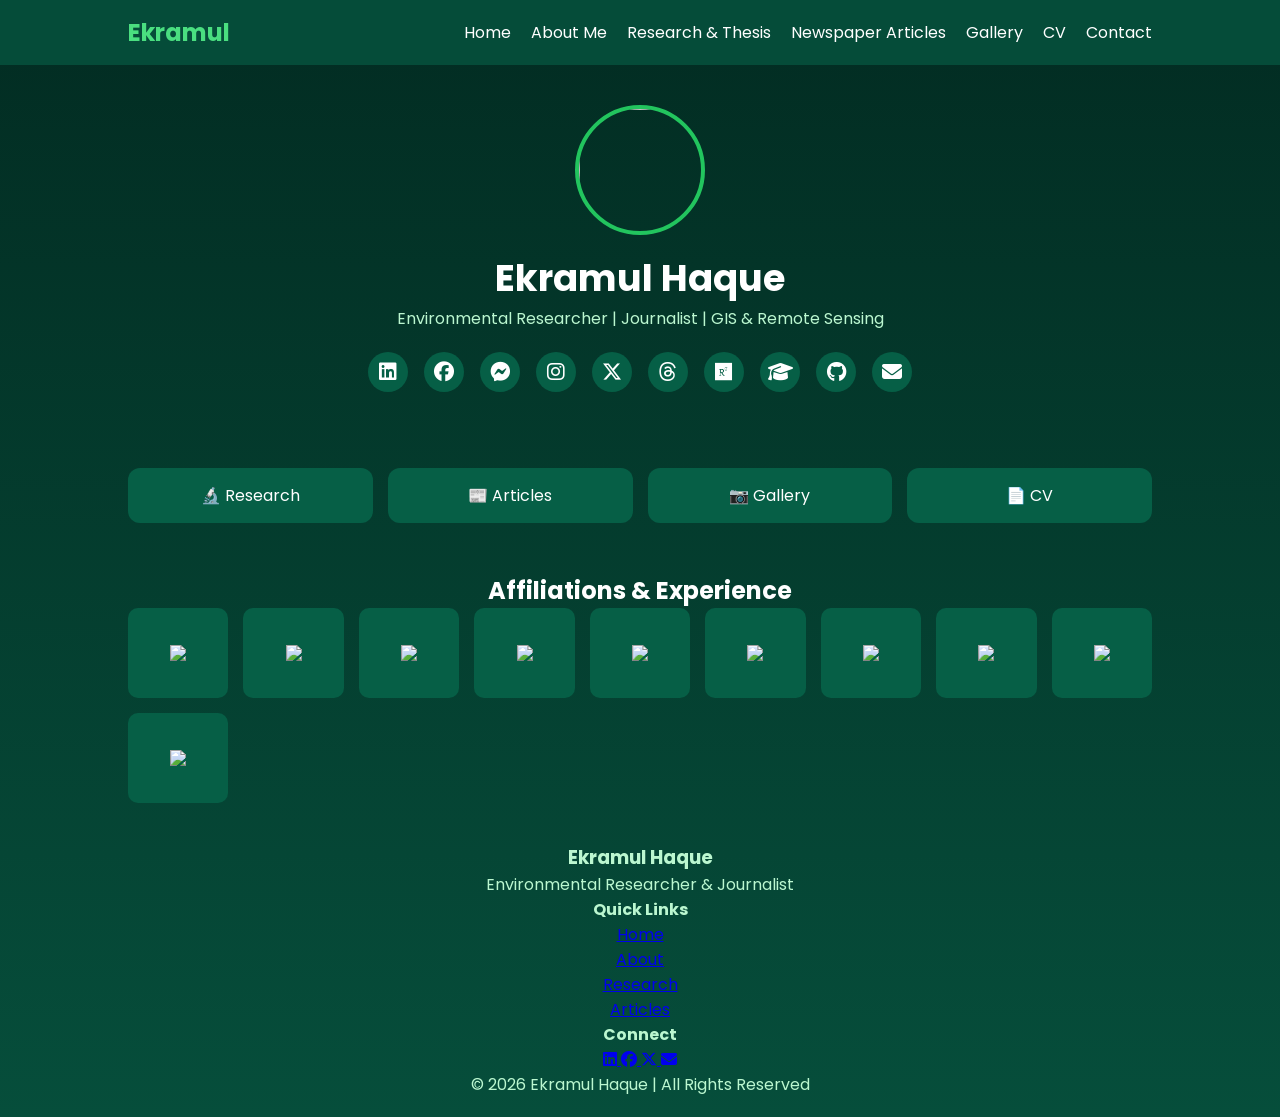
==== index.html @ b57e2514 "Add files via upload" ====
<!DOCTYPE html>
<html lang="en">
<head>
<meta charset="UTF-8">
<meta name="viewport" content="width=device-width, initial-scale=1.0">
<title>Ekramul Haque</title>

<link href="https://fonts.googleapis.com/css2?family=Poppins:wght@300;500;700&display=swap" rel="stylesheet">

<!-- Font Awesome -->
<link rel="stylesheet" href="https://cdnjs.cloudflare.com/ajax/libs/font-awesome/6.5.0/css/all.min.css">

<style>

/* RESET */
*{margin:0;padding:0;box-sizing:border-box;}

/* BODY */
body{
font-family:'Poppins',sans-serif;
background:linear-gradient(to bottom,#022c22,#064e3b);
color:white;
}

/* HEADER */
header{
padding:15px 10%;
display:flex;
justify-content:space-between;
align-items:center;
background:rgba(6,78,59,0.95);
position:sticky;
top:0;
z-index:1000;
}

header h2{color:#4ade80;}

/* NAV */
nav{display:flex;}

nav a{
margin-left:20px;
text-decoration:none;
color:white;
transition:0.3s;
}

nav a:hover{color:#4ade80;}

/* MOBILE */
.menu-btn{
display:none;
font-size:26px;
cursor:pointer;
}

/* HERO */
.hero{
text-align:center;
padding:40px 10%;
}

/* PROFILE */
.profile-img{
width:130px;
height:130px;
border-radius:50%;
object-fit:cover;
border:4px solid #22c55e;
margin-bottom:15px;
}

/* TEXT */
.hero h1{font-size:2.3rem;}
.hero p{color:#bbf7d0;}

/* SOCIAL ICONS */
.socials{
margin-top:15px;
}

.socials a{
display:inline-block;
margin:6px;
font-size:20px;
width:40px;
height:40px;
line-height:40px;
text-align:center;
background:#065f46;
border-radius:50%;
color:white;
transition:0.3s;
}

.socials a:hover{
background:#22c55e;
color:black;
transform:scale(1.1);
}

/* QUICK LINKS */
.quick-links{
padding:30px 10%;
display:grid;
grid-template-columns:repeat(auto-fit,minmax(180px,1fr));
gap:15px;
}

.card{
background:#065f46;
padding:15px;
border-radius:12px;
text-align:center;
text-decoration:none;
color:white;
transition:0.3s;
}

.card:hover{
background:#047857;
transform:translateY(-5px);
}

/* LOGOS */
.logos{
padding:20px 10%;
text-align:center;
}

.logo-grid{
display:grid;
grid-template-columns:repeat(auto-fit,minmax(90px,1fr));
gap:15px;
}

.logo-grid a{
display:flex;
align-items:center;
justify-content:center;
background:#065f46;
border-radius:10px;
padding:10px;
height:90px;
}

.logo-grid img{
max-width:60px;
max-height:60px;
object-fit:contain;
}

/* FOOTER */
footer{
text-align:center;
padding:20px;
color:#bbf7d0;
}

/* MOBILE */
@media(max-width:768px){

nav{
display:none;
flex-direction:column;
background:#022c22;
position:absolute;
top:65px;
right:10%;
padding:15px;
border-radius:10px;
}

nav.active{display:flex;}

.menu-btn{display:block;}

.hero h1{font-size:1.7rem;}

}

</style>
</head>

<body>

<div id="header"></div>

<section class="hero">

<img src="images/profile.jpg" class="profile-img">

<h1>Ekramul Haque</h1>
<p>Environmental Researcher | Journalist | GIS & Remote Sensing</p>

<!-- SOCIAL ICONS -->
<div class="socials">

<a href="https://www.linkedin.com/in/ekramulhaqueku/" target="_blank"><i class="fab fa-linkedin"></i></a>
<a href="https://www.facebook.com/EkramulKU" target="_blank"><i class="fab fa-facebook"></i></a>
<a href="https://m.me/EkramulKU" target="_blank"><i class="fab fa-facebook-messenger"></i></a>
<a href="https://www.instagram.com/ekramulhaqueku/" target="_blank"><i class="fab fa-instagram"></i></a>
<a href="https://x.com/EkramulHaqueKU" target="_blank"><i class="fab fa-x-twitter"></i></a>
<a href="https://www.threads.com/@EkramulHaqueKU" target="_blank"><i class="fab fa-threads"></i></a>
<a href="https://www.researchgate.net/profile/Ekramul_Haque8" target="_blank"><i class="fab fa-researchgate"></i></a>
<a href="#"><i class="fas fa-graduation-cap"></i></a>
<a href="#"><i class="fab fa-github"></i></a>
<a href="mailto:ms250520@ku.ac.bd"><i class="fas fa-envelope"></i></a>

</div>

</section>

<!-- QUICK LINKS -->
<section class="quick-links">

<a href="research.html" class="card">🔬 Research</a>
<a href="articles.html" class="card">📰 Articles</a>
<a href="gallery.html" class="card">📷 Gallery</a>
<a href="cv.pdf" download class="card">📄 CV</a>

</section>

<!-- AFFILIATIONS -->
<section class="logos">
<h2>Affiliations & Experience</h2>

<div class="logo-grid">

<a href="ku.html"><img src="images/ku.png"></a>
<a href="kuja.html"><img src="images/kuja.png"></a>
<a href="kuyws.html"><img src="images/kuyws.png"></a>
<a href="fwtc.html"><img src="images/fwtc.png"></a>
<a href="friendship.html"><img src="images/friendship.png"></a>
<a href="janakantha.html"><img src="images/janakantha.png"></a>
<a href="sharebiz.html"><img src="images/sharebiz.png"></a>
<a href="edutimes.html"><img src="images/edutimes.png"></a>
<a href="alokito.html"><img src="images/alokito.png"></a>
<a href="pib.html"><img src="images/pib.png"></a>

</div>

</section>

<div id="footer"></div>

<script>
function toggleMenu(){
document.getElementById("menu").classList.toggle("active");
}
</script>
<script>
fetch("header.html")
.then(res => res.text())
.then(data => {
    document.getElementById("header").innerHTML = data;
});

fetch("footer.html")
.then(res => res.text())
.then(data => {
    document.getElementById("footer").innerHTML = data;
});
</script>
</body>
</html>
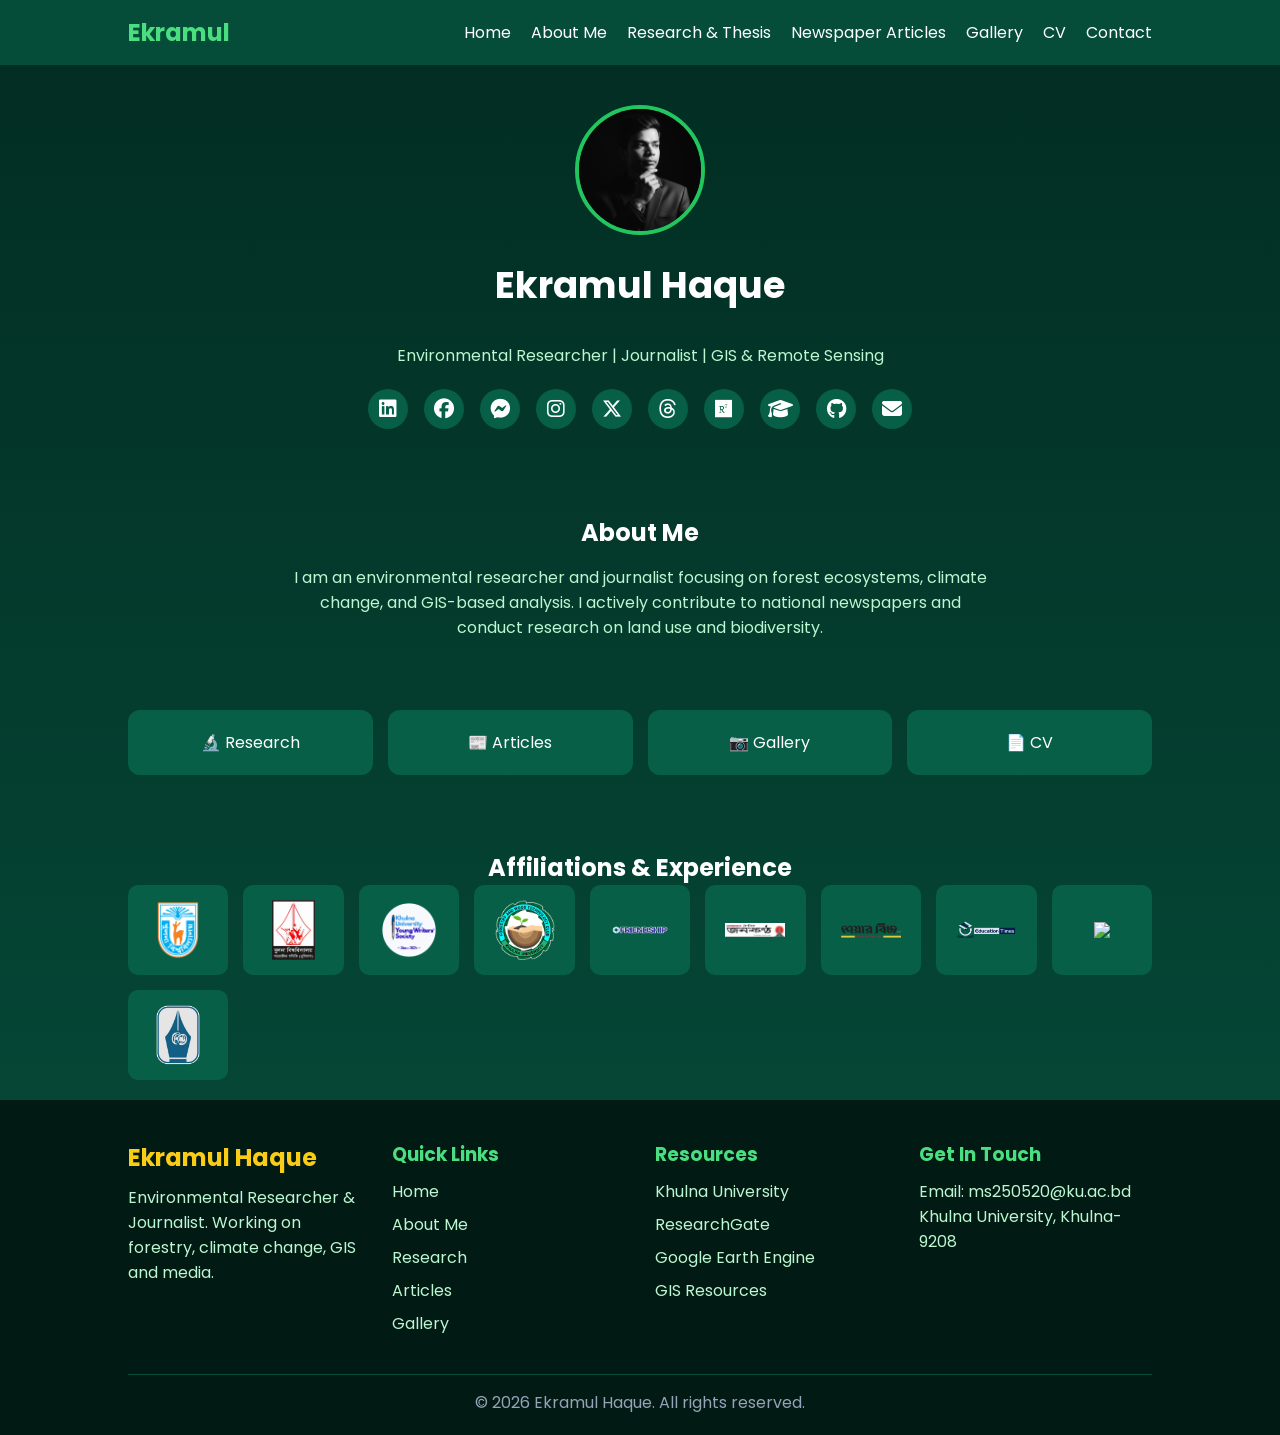
==== commit 0651c0e6: "Update index.html" ====
--- a/index.html
+++ b/index.html
@@ -3,190 +3,27 @@
 <head>
 <meta charset="UTF-8">
 <meta name="viewport" content="width=device-width, initial-scale=1.0">
-<title>Ekramul Haque</title>
+
+<title>Ekramul Haque | Researcher & Journalist</title>
+
+<meta name="description" content="Ekramul Haque - Environmental Researcher, Journalist, GIS Specialist">
 
 <link href="https://fonts.googleapis.com/css2?family=Poppins:wght@300;500;700&display=swap" rel="stylesheet">
 
 <!-- Font Awesome -->
 <link rel="stylesheet" href="https://cdnjs.cloudflare.com/ajax/libs/font-awesome/6.5.0/css/all.min.css">
 
-<style>
+<!-- MAIN CSS -->
+<link rel="stylesheet" href="style.css">
 
-/* RESET */
-*{margin:0;padding:0;box-sizing:border-box;}
-
-/* BODY */
-body{
-font-family:'Poppins',sans-serif;
-background:linear-gradient(to bottom,#022c22,#064e3b);
-color:white;
-}
-
-/* HEADER */
-header{
-padding:15px 10%;
-display:flex;
-justify-content:space-between;
-align-items:center;
-background:rgba(6,78,59,0.95);
-position:sticky;
-top:0;
-z-index:1000;
-}
-
-header h2{color:#4ade80;}
-
-/* NAV */
-nav{display:flex;}
-
-nav a{
-margin-left:20px;
-text-decoration:none;
-color:white;
-transition:0.3s;
-}
-
-nav a:hover{color:#4ade80;}
-
-/* MOBILE */
-.menu-btn{
-display:none;
-font-size:26px;
-cursor:pointer;
-}
-
-/* HERO */
-.hero{
-text-align:center;
-padding:40px 10%;
-}
-
-/* PROFILE */
-.profile-img{
-width:130px;
-height:130px;
-border-radius:50%;
-object-fit:cover;
-border:4px solid #22c55e;
-margin-bottom:15px;
-}
-
-/* TEXT */
-.hero h1{font-size:2.3rem;}
-.hero p{color:#bbf7d0;}
-
-/* SOCIAL ICONS */
-.socials{
-margin-top:15px;
-}
-
-.socials a{
-display:inline-block;
-margin:6px;
-font-size:20px;
-width:40px;
-height:40px;
-line-height:40px;
-text-align:center;
-background:#065f46;
-border-radius:50%;
-color:white;
-transition:0.3s;
-}
-
-.socials a:hover{
-background:#22c55e;
-color:black;
-transform:scale(1.1);
-}
-
-/* QUICK LINKS */
-.quick-links{
-padding:30px 10%;
-display:grid;
-grid-template-columns:repeat(auto-fit,minmax(180px,1fr));
-gap:15px;
-}
-
-.card{
-background:#065f46;
-padding:15px;
-border-radius:12px;
-text-align:center;
-text-decoration:none;
-color:white;
-transition:0.3s;
-}
-
-.card:hover{
-background:#047857;
-transform:translateY(-5px);
-}
-
-/* LOGOS */
-.logos{
-padding:20px 10%;
-text-align:center;
-}
-
-.logo-grid{
-display:grid;
-grid-template-columns:repeat(auto-fit,minmax(90px,1fr));
-gap:15px;
-}
-
-.logo-grid a{
-display:flex;
-align-items:center;
-justify-content:center;
-background:#065f46;
-border-radius:10px;
-padding:10px;
-height:90px;
-}
-
-.logo-grid img{
-max-width:60px;
-max-height:60px;
-object-fit:contain;
-}
-
-/* FOOTER */
-footer{
-text-align:center;
-padding:20px;
-color:#bbf7d0;
-}
-
-/* MOBILE */
-@media(max-width:768px){
-
-nav{
-display:none;
-flex-direction:column;
-background:#022c22;
-position:absolute;
-top:65px;
-right:10%;
-padding:15px;
-border-radius:10px;
-}
-
-nav.active{display:flex;}
-
-.menu-btn{display:block;}
-
-.hero h1{font-size:1.7rem;}
-
-}
-
-</style>
 </head>
 
 <body>
 
+<!-- HEADER LOAD -->
 <div id="header"></div>
 
+<!-- HERO -->
 <section class="hero">
 
 <img src="images/profile.jpg" class="profile-img">
@@ -194,9 +31,7 @@
 <h1>Ekramul Haque</h1>
 <p>Environmental Researcher | Journalist | GIS & Remote Sensing</p>
 
-<!-- SOCIAL ICONS -->
 <div class="socials">
-
 <a href="https://www.linkedin.com/in/ekramulhaqueku/" target="_blank"><i class="fab fa-linkedin"></i></a>
 <a href="https://www.facebook.com/EkramulKU" target="_blank"><i class="fab fa-facebook"></i></a>
 <a href="https://m.me/EkramulKU" target="_blank"><i class="fab fa-facebook-messenger"></i></a>
@@ -207,9 +42,19 @@
 <a href="#"><i class="fas fa-graduation-cap"></i></a>
 <a href="#"><i class="fab fa-github"></i></a>
 <a href="mailto:ms250520@ku.ac.bd"><i class="fas fa-envelope"></i></a>
-
 </div>
 
+</section>
+
+<!-- ABOUT SHORT -->
+<section class="container">
+<h2 style="text-align:center; margin-bottom:15px;">About Me</h2>
+
+<p style="text-align:center; max-width:700px; margin:auto; color:#bbf7d0;">
+I am an environmental researcher and journalist focusing on forest ecosystems, 
+climate change, and GIS-based analysis. I actively contribute to national newspapers 
+and conduct research on land use and biodiversity.
+</p>
 </section>
 
 <!-- QUICK LINKS -->
@@ -243,25 +88,33 @@
 
 </section>
 
+<!-- FOOTER LOAD -->
 <div id="footer"></div>
 
+<!-- MENU SCRIPT FIX -->
 <script>
 function toggleMenu(){
-document.getElementById("menu").classList.toggle("active");
+const menu = document.getElementById("menu");
+if(menu){
+menu.classList.toggle("active");
+}
 }
 </script>
+
+<!-- HEADER & FOOTER LOAD -->
 <script>
 fetch("header.html")
 .then(res => res.text())
 .then(data => {
-    document.getElementById("header").innerHTML = data;
+document.getElementById("header").innerHTML = data;
 });
 
 fetch("footer.html")
 .then(res => res.text())
 .then(data => {
-    document.getElementById("footer").innerHTML = data;
+document.getElementById("footer").innerHTML = data;
 });
 </script>
+
 </body>
-</html>+</html>
--- a/style.css
+++ b/style.css
@@ -0,0 +1,229 @@
+/* RESET */
+*{margin:0;padding:0;box-sizing:border-box;}
+
+body{
+font-family:'Poppins',sans-serif;
+background:linear-gradient(to bottom,#022c22,#064e3b);
+color:white;
+}
+
+/* HEADER */
+header{
+padding:15px 10%;
+display:flex;
+justify-content:space-between;
+align-items:center;
+background:rgba(6,78,59,0.95);
+position:sticky;
+top:0;
+z-index:1000;
+}
+
+header h2{color:#4ade80;}
+
+nav{display:flex;}
+
+nav a{
+margin-left:20px;
+text-decoration:none;
+color:white;
+transition:0.3s;
+}
+
+nav a:hover{color:#4ade80;}
+
+.menu-btn{
+display:none;
+font-size:26px;
+cursor:pointer;
+}
+
+/* HERO */
+.hero{
+text-align:center;
+padding:40px 10%;
+}
+
+.profile-img{
+width:130px;
+height:130px;
+border-radius:50%;
+object-fit:cover;
+border:4px solid #22c55e;
+margin-bottom:15px;
+}
+
+.hero h1{font-size:2.3rem;}
+.hero p{color:#bbf7d0;}
+
+/* SOCIAL */
+.socials{
+margin-top:15px;
+}
+
+.socials a{
+display:inline-block;
+margin:6px;
+font-size:20px;
+width:40px;
+height:40px;
+line-height:40px;
+text-align:center;
+background:#065f46;
+border-radius:50%;
+color:white;
+transition:0.3s;
+}
+
+.socials a:hover{
+background:#22c55e;
+color:black;
+transform:scale(1.1);
+}
+
+/* QUICK LINKS */
+.quick-links{
+padding:30px 10%;
+display:grid;
+grid-template-columns:repeat(auto-fit,minmax(180px,1fr));
+gap:15px;
+}
+
+.card{
+background:#065f46;
+padding:15px;
+border-radius:12px;
+text-align:center;
+text-decoration:none;
+color:white;
+transition:0.3s;
+}
+
+.card:hover{
+background:#047857;
+transform:translateY(-5px);
+}
+
+/* LOGOS */
+.logos{
+padding:20px 10%;
+text-align:center;
+}
+
+.logo-grid{
+display:grid;
+grid-template-columns:repeat(auto-fit,minmax(90px,1fr));
+gap:15px;
+}
+
+.logo-grid a{
+display:flex;
+align-items:center;
+justify-content:center;
+background:#065f46;
+border-radius:10px;
+padding:10px;
+height:90px;
+}
+
+.logo-grid img{
+max-width:60px;
+max-height:60px;
+object-fit:contain;
+}
+
+/* CONTAINER */
+.container{
+padding:40px 10%;
+}
+
+h1{
+text-align:center;
+margin-bottom:30px;
+}
+
+/* CARD */
+.card{
+background:#065f46;
+padding:20px;
+border-radius:12px;
+margin-bottom:25px;
+}
+
+/* MAP */
+.map img{
+width:100%;
+border-radius:10px;
+margin-top:10px;
+}
+
+/* TIMELINE */
+.timeline{
+border-left:3px solid #22c55e;
+padding-left:15px;
+}
+
+/* ===== FOOTER ===== */
+footer{
+background:#021a14;
+padding:40px 10% 20px;
+color:#bbf7d0;
+}
+
+.footer-container{
+display:grid;
+grid-template-columns:repeat(auto-fit,minmax(220px,1fr));
+gap:30px;
+margin-bottom:30px;
+}
+
+.footer-section h2{
+color:#facc15;
+margin-bottom:10px;
+}
+
+.footer-section h3{
+color:#4ade80;
+margin-bottom:10px;
+}
+
+.footer-section a{
+display:block;
+text-decoration:none;
+color:#bbf7d0;
+margin-bottom:8px;
+}
+
+.footer-section a:hover{
+color:#22c55e;
+padding-left:5px;
+}
+
+.footer-bottom{
+text-align:center;
+border-top:1px solid #064e3b;
+padding-top:15px;
+color:#94a3b8;
+}
+
+/* MOBILE */
+@media(max-width:768px){
+
+nav{
+display:none;
+flex-direction:column;
+background:#022c22;
+position:absolute;
+top:65px;
+right:10%;
+padding:15px;
+border-radius:10px;
+}
+
+nav.active{display:flex;}
+
+.menu-btn{display:block;}
+
+.hero h1{font-size:1.7rem;}
+
+}
